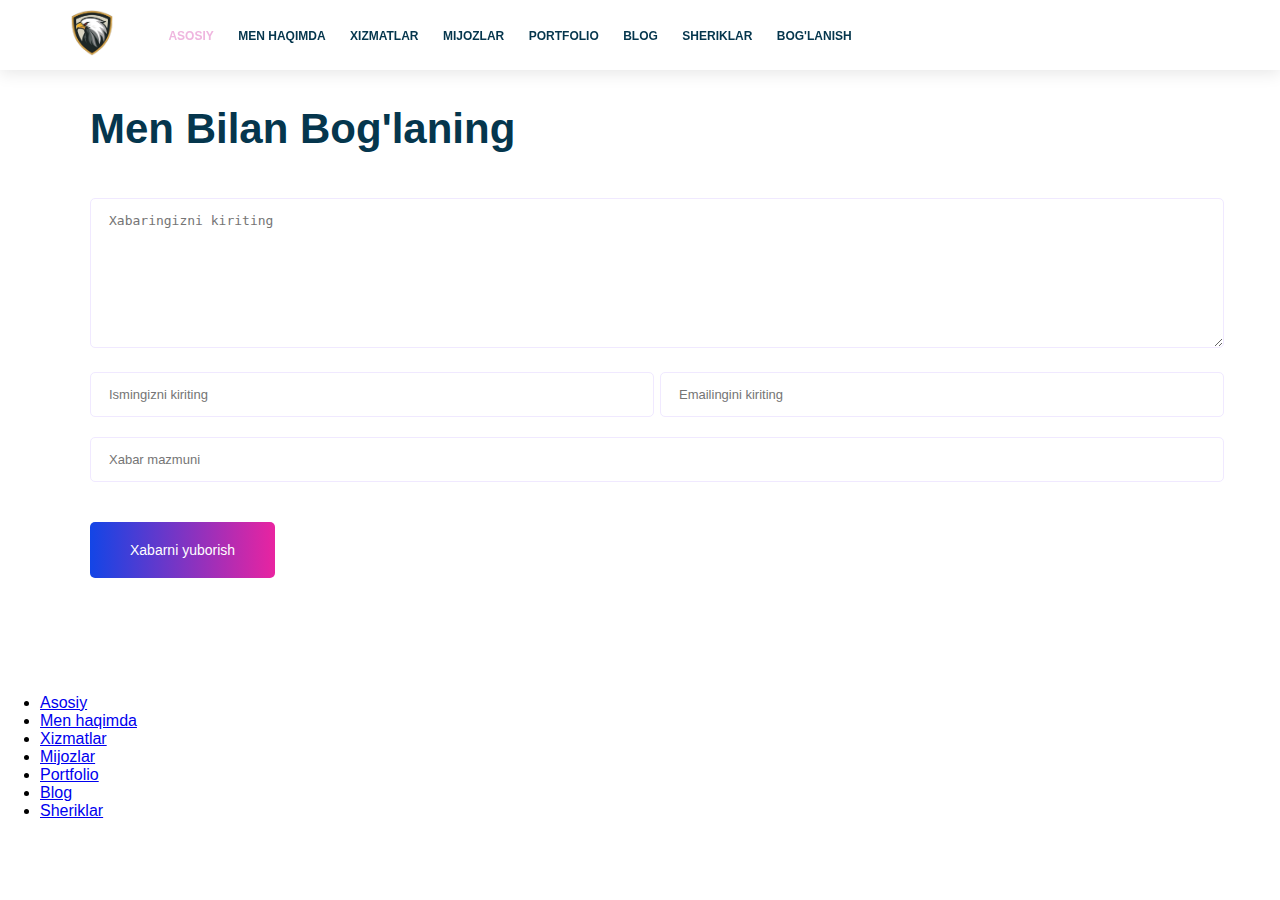
==== contact.html @ 0511e815 "add contact section ..." ====
<!DOCTYPE html>
<html lang="en">

<head>
  <title>Portfolio - Bog'lanish</title>
  <meta charset="UTF-8">
  <meta name="viewport" content="width=device-width, initial-scale=1.0">
  <!-- Font Awesome CDN Links -->
  <link rel="stylesheet" href="https://cdnjs.cloudflare.com/ajax/libs/font-awesome/6.7.2/css/all.min.css"
    integrity="sha512-Evv84Mr4kqVGRNSgIGL/F/aIDqQb7xQ2vcrdIwxfjThSH8CSR7PBEakCr51Ck+w+/U6swU2Im1vVX0SVk9ABhg=="
    crossorigin="anonymous" referrerpolicy="no-referrer" />
  <!-- Main CSS -->
  <link rel="stylesheet" href="./css/shared.css">
  <link rel="stylesheet" href="./css/contact.css">

</head>

<body>
  <!-- Header section -->
  <header class="main-header">
    <div class="container">
      <div class="main-header__brand">
        <a href="index.html">
          <img src="./images/logo.png" alt="Brand">
        </a>
      </div>
      <nav class="main-navigation">
        <ul class="main-navigation__items">
          <li class="main-navigation__item active"><a href="index.html">Asosiy</a></li>
          <li class="main-navigation__item"><a href="#">Men haqimda</a></li>
          <li class="main-navigation__item"><a href="#">Xizmatlar</a></li>
          <li class="main-navigation__item"><a href="#">Mijozlar</a></li>
          <li class="main-navigation__item"><a href="#">Portfolio</a></li>
          <li class="main-navigation__item"><a href="#">Blog</a></li>
          <li class="main-navigation__item"><a href="#">Sheriklar</a></li>
          <li class="main-navigation__item"><a href="contact.html">Bog'lanish</a></li>
        </ul>
      </nav>
    </div>
  </header>
  <!-- /Header section -->

  <!-- Contact section -->
   <div class="container">
    <section class="contact">
      <h2 class="section-title">Men bilan bog'laning</h2>
      <form action="">
        <textarea name="" id="" rows="8" placeholder="Xabaringizni kiriting"></textarea>
        <div class="half-row contact__firstname">

          <input type="text" placeholder="Ismingizni kiriting">
        </div>
        <div class="half-row contact__email">
          <input type="email" name="" id="" placeholder="Emailingini kiriting">
        </div>
        <input type="text" placeholder="Xabar mazmuni">
        <button class="button contact__send" type="submit">Xabarni yuborish</button>
      </form>
    </section>
   </div>

  <!-- Footer section -->
  <footer>
    <nav>
      <ul>
        <li><a href="#">Asosiy</a></li>
        <li><a href="#">Men haqimda</a></li>
        <li><a href="#">Xizmatlar</a></li>
        <li><a href="#">Mijozlar</a></li>
        <li><a href="#">Portfolio</a></li>
        <li><a href="#">Blog</a></li>
        <li><a href="#">Sheriklar</a></li>
      </ul>
    </nav>
  </footer>
  <!-- /Footer section -->
</body>

</html>
---- css/shared.css ----
/* Core styles start */
body {
  margin: 0;
  font-family: sans-serif;
}

.container {
  width: 1140px;
  margin: 0 auto;
}

.to-uppercase {
  text-transform: uppercase;
}

.clearfix {
  clear: both;
}

.section-subtitle {
  letter-spacing: 2px;
  font-weight: 500;
  margin-bottom: 10px;
  color: #797979;
  text-transform: uppercase;
}
.section-title {
  margin-top: 5px;
  font-size: 42px;
  font-weight: 700;
  text-transform: capitalize;
  color: #05364d;
}
.button {
  border: none;
  background: linear-gradient(to right, #1345e6 0%, #ed239f 51%, #1345e6 100%);
  background-size: 200% auto;
  color: white;
  font-weight: 500;
  font-size: 14px;
  padding: 20px 40px;
  cursor: pointer;
  border-radius: 5px;
}

.button:hover {
  background-position: right center;
}

.blur-line {
  display: inline-block;
  margin-left: 5px;
  width: 80px;
  height: 4px;
  background-color: #b11f9d;
  filter: blur(4px);
  position: relative;
  top: -3px;
}
/* Core styles end */

/* Main header styles start */
.main-header {
  position: fixed;
  top: 0;
  left: 0;
  width: 100%;
  background-color: white;
  box-shadow: 0px 3px 16px 0px rgb(0 0 0 / 10%);
  z-index: 10;
}
.main-header__brand {
  display: inline-block;
  vertical-align: middle;
}

.main-header__brand img {
  width: 44px;
}

.main-navigation {
  display: inline-block;
  vertical-align: middle;
}

.main-navigation__item {
  display: inline-block;
  vertical-align: middle;
  padding: 10px;
}

.main-navigation__item a {
  color: #05364d;
  text-decoration: none;
  text-transform: uppercase;
  font-size: 12px;
  font-weight: 600;
}
.main-navigation__item a:hover {
  color: #efb6df;
}
.main-navigation__item.active a {
  color: #efb6df;
}
/* Main header styles end */
---- css/contact.css ----
.contact{
  padding: 100px 20px;
}
textarea, input{
  width: 100%;
  padding: 14px;
  margin-top: 10px;
  margin-bottom: 10px;
  border: 1px solid #f0e9ff;
  border-radius: 5px;
  font-size: 13px;
  background: transparent;
  padding-left: 18px;
  color: #05364d;
}
textarea:focus, input:focus{
  outline: 0;
}

.half-row{
  width: 50%;
  float: left;
  box-sizing: border-box;
}
.contact__firstname{
  padding-right: 20px;
}
.contact__email{
  padding-left: 20px;
}
.contact__send{
  margin-top: 30px;
}
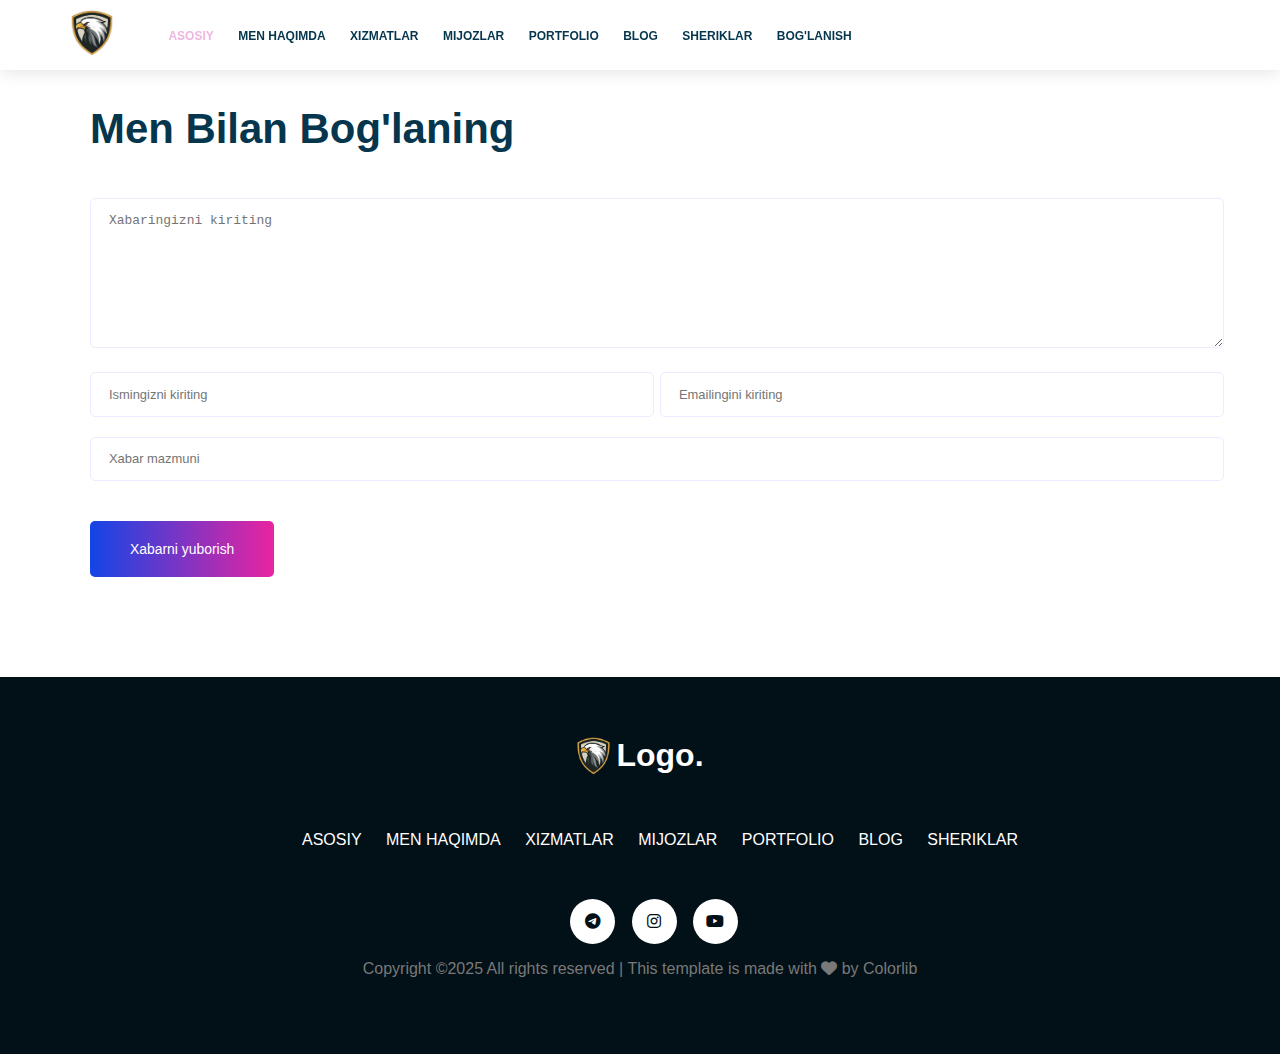
==== commit d84bd495: "Footer section done..." ====
--- a/contact.html
+++ b/contact.html
@@ -60,18 +60,42 @@
    </div>
 
   <!-- Footer section -->
-  <footer>
-    <nav>
-      <ul>
-        <li><a href="#">Asosiy</a></li>
-        <li><a href="#">Men haqimda</a></li>
-        <li><a href="#">Xizmatlar</a></li>
-        <li><a href="#">Mijozlar</a></li>
-        <li><a href="#">Portfolio</a></li>
-        <li><a href="#">Blog</a></li>
-        <li><a href="#">Sheriklar</a></li>
+  <footer class="footer">
+    <div class="container">
+      <div class="footer__brand">
+        <img src="./images/logo.png" alt="Logo">
+        <span>Logo.</span>
+      </div>
+      <nav class="footer__navigation">
+        <ul class="foother__navigation-items">
+          <li class="footer__navigation-item"><a href="#">Asosiy</a></li>
+          <li class="footer__navigation-item"><a href="#">Men haqimda</a></li>
+          <li class="footer__navigation-item"><a href="#">Xizmatlar</a></li>
+          <li class="footer__navigation-item"><a href="#">Mijozlar</a></li>
+          <li class="footer__navigation-item"><a href="#">Portfolio</a></li>
+          <li class="footer__navigation-item"><a href="#">Blog</a></li>
+          <li class="footer__navigation-item"><a href="#">Sheriklar</a></li>
+        </ul>
+      </nav>
+      <ul class="footer__socials">
+          <li class="footer__social">
+            <a href="#">
+              <i class="fab fa-telegram"></i>
+            </a>
+          </li>
+          <li class="footer__social">
+            <a href="#">
+              <i class="fab fa-instagram"></i>
+            </a>
+          </li>
+          <li class="footer__social">
+            <a href="#">
+              <i class="fab fa-youtube "></i>
+            </a>
+          </li>
       </ul>
-    </nav>
+      <p class="footer__text">Copyright ©2025 All rights reserved | This template is made with <i class="fa-solid fa-heart"></i> by Colorlib</p>
+    </div>
   </footer>
   <!-- /Footer section -->
 </body>
--- a/css/shared.css
+++ b/css/shared.css
@@ -20,13 +20,13 @@
 .section-subtitle {
   letter-spacing: 2px;
   font-weight: 500;
-  margin-bottom: 10px;
+  margin-bottom: .625rem;
   color: #797979;
   text-transform: uppercase;
 }
 .section-title {
-  margin-top: 5px;
-  font-size: 42px;
+  margin-top: .32rem;
+  font-size: 2.62rem;
   font-weight: 700;
   text-transform: capitalize;
   color: #05364d;
@@ -37,8 +37,8 @@
   background-size: 200% auto;
   color: white;
   font-weight: 500;
-  font-size: 14px;
-  padding: 20px 40px;
+  font-size: .87rem;
+  padding: 1.25rem 2.5rem;
   cursor: pointer;
   border-radius: 5px;
 }
@@ -49,7 +49,7 @@
 
 .blur-line {
   display: inline-block;
-  margin-left: 5px;
+  margin-left: .32rem;
   width: 80px;
   height: 4px;
   background-color: #b11f9d;
@@ -86,14 +86,14 @@
 .main-navigation__item {
   display: inline-block;
   vertical-align: middle;
-  padding: 10px;
+  padding: .625rem;
 }
 
 .main-navigation__item a {
   color: #05364d;
   text-decoration: none;
   text-transform: uppercase;
-  font-size: 12px;
+  font-size: .75rem;
   font-weight: 600;
 }
 .main-navigation__item a:hover {
@@ -102,4 +102,66 @@
 .main-navigation__item.active a {
   color: #efb6df;
 }
-/* Main header styles end */+/* Main header styles end */
+
+/* Footer section styles */
+.footer{
+  padding: 60px 0;
+  background-color: #021017;
+  text-align: center;
+}
+.footer__brand{
+  display: flex;
+  justify-content: center;
+  align-items: center;
+  gap: 5px;
+}
+.footer__brand img{
+  width: 35px;
+}
+.footer__brand span{
+  color: white;
+  font-size: 2rem;
+  font-weight: 700;
+}
+.footer__navigation{
+  padding-top: 40px;
+}
+.foother__navigation-items{
+  margin-bottom: 50px;
+}
+.footer__navigation-item{
+  display: inline-block;
+  padding: 0 10px;
+}
+.footer__navigation-item a{
+  color: white;
+  text-decoration: none;
+  text-transform: uppercase;
+  cursor: pointer;
+}
+.footer__social{
+  display: inline-block;
+  width: 45px;
+  height: 45px;
+  line-height: 45px;
+  text-align: center;
+  background: #ffffff;
+  border-radius: 36px;
+  color: #05364d;
+  font-size: 16px;
+  margin-right: 12px;
+}
+.footer__social:hover{
+  background: linear-gradient(90deg, #1345e6 0%, #ed239f 100%);
+}
+.footer__social:hover a{
+  color: white;
+}
+.footer__social a{
+  color: #021017;
+}
+.footer__text{
+  color: #797979;
+}
+/* /Footer section styles */--- a/css/contact.css
+++ b/css/contact.css
@@ -1,16 +1,16 @@
 .contact{
-  padding: 100px 20px;
+  padding: 6.25rem 1.25rem;
 }
 textarea, input{
   width: 100%;
-  padding: 14px;
-  margin-top: 10px;
-  margin-bottom: 10px;
+  padding: .87rem;
+  margin-top: .625rem;
+  margin-bottom: .625rem;
   border: 1px solid #f0e9ff;
   border-radius: 5px;
-  font-size: 13px;
+  font-size: .81rem;
   background: transparent;
-  padding-left: 18px;
+  padding-left: 1.12rem;
   color: #05364d;
 }
 textarea:focus, input:focus{
@@ -23,11 +23,11 @@
   box-sizing: border-box;
 }
 .contact__firstname{
-  padding-right: 20px;
+  padding-right: 1.25rem;
 }
 .contact__email{
-  padding-left: 20px;
+  padding-left: 1.25rem;
 }
 .contact__send{
-  margin-top: 30px;
+  margin-top: 1.87rem;
 }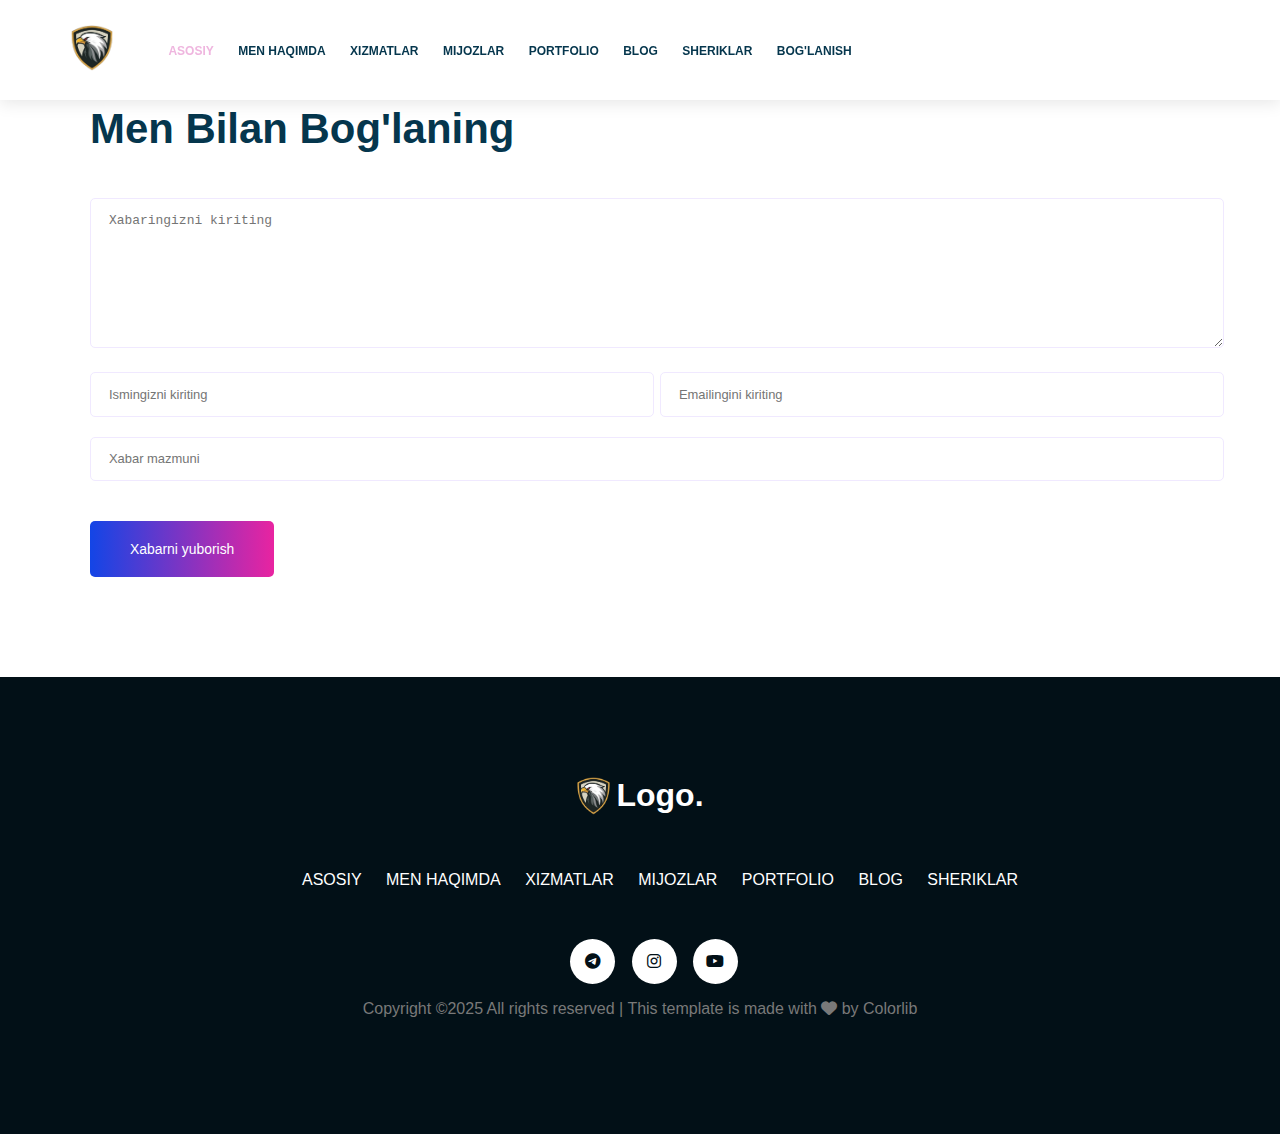
==== commit 4ed202ab: "add responsive section" ====
--- a/contact.html
+++ b/contact.html
@@ -41,7 +41,7 @@
   <!-- /Header section -->
 
   <!-- Contact section -->
-   <div class="container">
+  <div class="container">
     <section class="contact">
       <h2 class="section-title">Men bilan bog'laning</h2>
       <form action="">
@@ -57,7 +57,7 @@
         <button class="button contact__send" type="submit">Xabarni yuborish</button>
       </form>
     </section>
-   </div>
+  </div>
 
   <!-- Footer section -->
   <footer class="footer">
@@ -78,23 +78,24 @@
         </ul>
       </nav>
       <ul class="footer__socials">
-          <li class="footer__social">
-            <a href="#">
-              <i class="fab fa-telegram"></i>
-            </a>
-          </li>
-          <li class="footer__social">
-            <a href="#">
-              <i class="fab fa-instagram"></i>
-            </a>
-          </li>
-          <li class="footer__social">
-            <a href="#">
-              <i class="fab fa-youtube "></i>
-            </a>
-          </li>
+        <li class="footer__social">
+          <a href="#">
+            <i class="fab fa-telegram"></i>
+          </a>
+        </li>
+        <li class="footer__social">
+          <a href="#">
+            <i class="fab fa-instagram"></i>
+          </a>
+        </li>
+        <li class="footer__social">
+          <a href="#">
+            <i class="fab fa-youtube "></i>
+          </a>
+        </li>
       </ul>
-      <p class="footer__text">Copyright ©2025 All rights reserved | This template is made with <i class="fa-solid fa-heart"></i> by Colorlib</p>
+      <p class="footer__text">Copyright ©2025 All rights reserved | This template is made with <i
+          class="fa-solid fa-heart"></i> by Colorlib</p>
     </div>
   </footer>
   <!-- /Footer section -->
--- a/css/shared.css
+++ b/css/shared.css
@@ -20,12 +20,12 @@
 .section-subtitle {
   letter-spacing: 2px;
   font-weight: 500;
-  margin-bottom: .625rem;
+  margin-bottom: 0.625rem;
   color: #797979;
   text-transform: uppercase;
 }
 .section-title {
-  margin-top: .32rem;
+  margin-top: 0.32rem;
   font-size: 2.62rem;
   font-weight: 700;
   text-transform: capitalize;
@@ -37,7 +37,7 @@
   background-size: 200% auto;
   color: white;
   font-weight: 500;
-  font-size: .87rem;
+  font-size: 0.87rem;
   padding: 1.25rem 2.5rem;
   cursor: pointer;
   border-radius: 5px;
@@ -49,7 +49,7 @@
 
 .blur-line {
   display: inline-block;
-  margin-left: .32rem;
+  margin-left: 0.32rem;
   width: 80px;
   height: 4px;
   background-color: #b11f9d;
@@ -67,6 +67,7 @@
   width: 100%;
   background-color: white;
   box-shadow: 0px 3px 16px 0px rgb(0 0 0 / 10%);
+  padding: 15px 0;
   z-index: 10;
 }
 .main-header__brand {
@@ -86,14 +87,14 @@
 .main-navigation__item {
   display: inline-block;
   vertical-align: middle;
-  padding: .625rem;
+  padding: 0.625rem;
 }
 
 .main-navigation__item a {
   color: #05364d;
   text-decoration: none;
   text-transform: uppercase;
-  font-size: .75rem;
+  font-size: 0.75rem;
   font-weight: 600;
 }
 .main-navigation__item a:hover {
@@ -105,42 +106,42 @@
 /* Main header styles end */
 
 /* Footer section styles */
-.footer{
-  padding: 60px 0;
+.footer {
+  padding: 100px 0;
   background-color: #021017;
   text-align: center;
 }
-.footer__brand{
+.footer__brand {
   display: flex;
   justify-content: center;
   align-items: center;
   gap: 5px;
 }
-.footer__brand img{
+.footer__brand img {
   width: 35px;
 }
-.footer__brand span{
+.footer__brand span {
   color: white;
   font-size: 2rem;
   font-weight: 700;
 }
-.footer__navigation{
+.footer__navigation {
   padding-top: 40px;
 }
-.foother__navigation-items{
+.foother__navigation-items {
   margin-bottom: 50px;
 }
-.footer__navigation-item{
+.footer__navigation-item {
   display: inline-block;
   padding: 0 10px;
 }
-.footer__navigation-item a{
+.footer__navigation-item a {
   color: white;
   text-decoration: none;
   text-transform: uppercase;
   cursor: pointer;
 }
-.footer__social{
+.footer__social {
   display: inline-block;
   width: 45px;
   height: 45px;
@@ -152,16 +153,31 @@
   font-size: 16px;
   margin-right: 12px;
 }
-.footer__social:hover{
+.footer__social:hover {
   background: linear-gradient(90deg, #1345e6 0%, #ed239f 100%);
 }
-.footer__social:hover a{
+.footer__social:hover a {
   color: white;
 }
-.footer__social a{
+.footer__social a {
   color: #021017;
 }
-.footer__text{
+.footer__text {
   color: #797979;
 }
-/* /Footer section styles */+/* /Footer section styles */
+
+@media only screen and (max-width: 767px) {
+  .container {
+    width: 96%;
+  }
+  .main-navigation {
+    display: none;
+  }
+
+  /* footer navigation */
+  .footer__navigation {
+    display: none;
+  }
+  /* /footer navigation */
+}
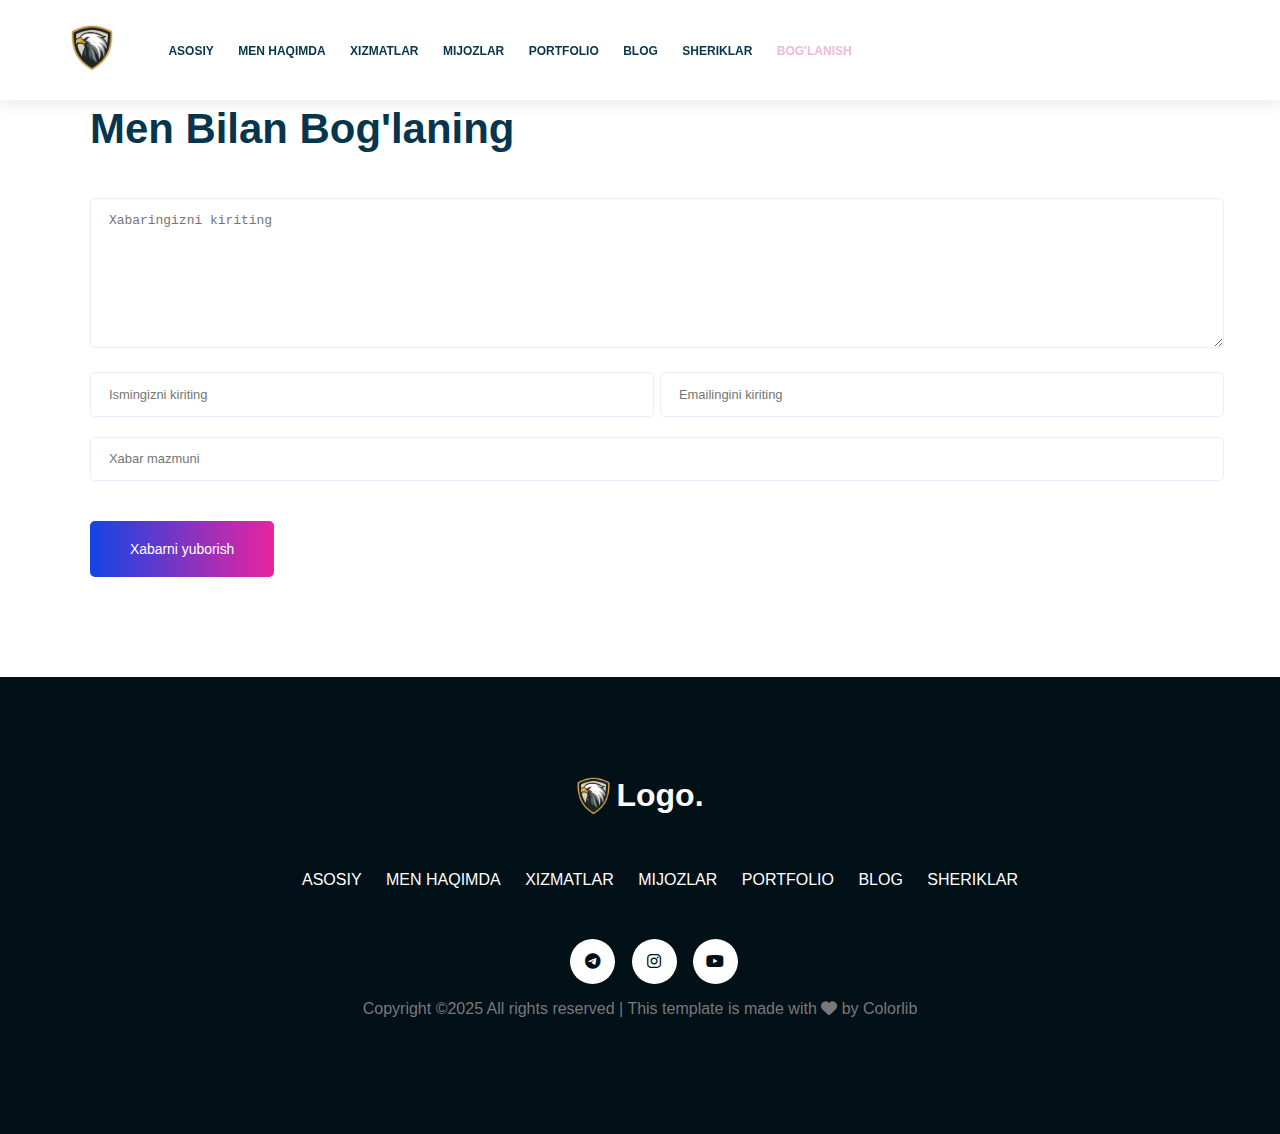
==== commit c5d378e9: "contact section add responsive add" ====
--- a/contact.html
+++ b/contact.html
@@ -26,14 +26,14 @@
       </div>
       <nav class="main-navigation">
         <ul class="main-navigation__items">
-          <li class="main-navigation__item active"><a href="index.html">Asosiy</a></li>
+          <li class="main-navigation__item"><a href="index.html">Asosiy</a></li>
           <li class="main-navigation__item"><a href="#">Men haqimda</a></li>
           <li class="main-navigation__item"><a href="#">Xizmatlar</a></li>
           <li class="main-navigation__item"><a href="#">Mijozlar</a></li>
           <li class="main-navigation__item"><a href="#">Portfolio</a></li>
           <li class="main-navigation__item"><a href="#">Blog</a></li>
           <li class="main-navigation__item"><a href="#">Sheriklar</a></li>
-          <li class="main-navigation__item"><a href="contact.html">Bog'lanish</a></li>
+          <li class="main-navigation__item active"><a href="contact.html">Bog'lanish</a></li>
         </ul>
       </nav>
     </div>
--- a/css/shared.css
+++ b/css/shared.css
@@ -166,18 +166,21 @@
   color: #797979;
 }
 /* /Footer section styles */
+/* responsive styles */
+@media only screen and (max-width: 991px){
+  .container {
+    width: 92%;
+  }
+  .main-navigation {
+    display: none;
+  }
+  .footer__navigation {
+    display: none;
+  }
+}
 
 @media only screen and (max-width: 767px) {
   .container {
     width: 96%;
   }
-  .main-navigation {
-    display: none;
-  }
-
-  /* footer navigation */
-  .footer__navigation {
-    display: none;
-  }
-  /* /footer navigation */
 }
--- a/css/contact.css
+++ b/css/contact.css
@@ -1,5 +1,6 @@
 .contact{
   padding: 6.25rem 1.25rem;
+  box-sizing: border-box;
 }
 textarea, input{
   width: 100%;
@@ -30,4 +31,14 @@
 }
 .contact__send{
   margin-top: 1.87rem;
+}
+
+@media only screen and (max-width: 991px) {
+  .half-row{
+    width: 100%;
+  }
+
+.contact__firstname, .contact__email{
+  padding: 0;
+}
 }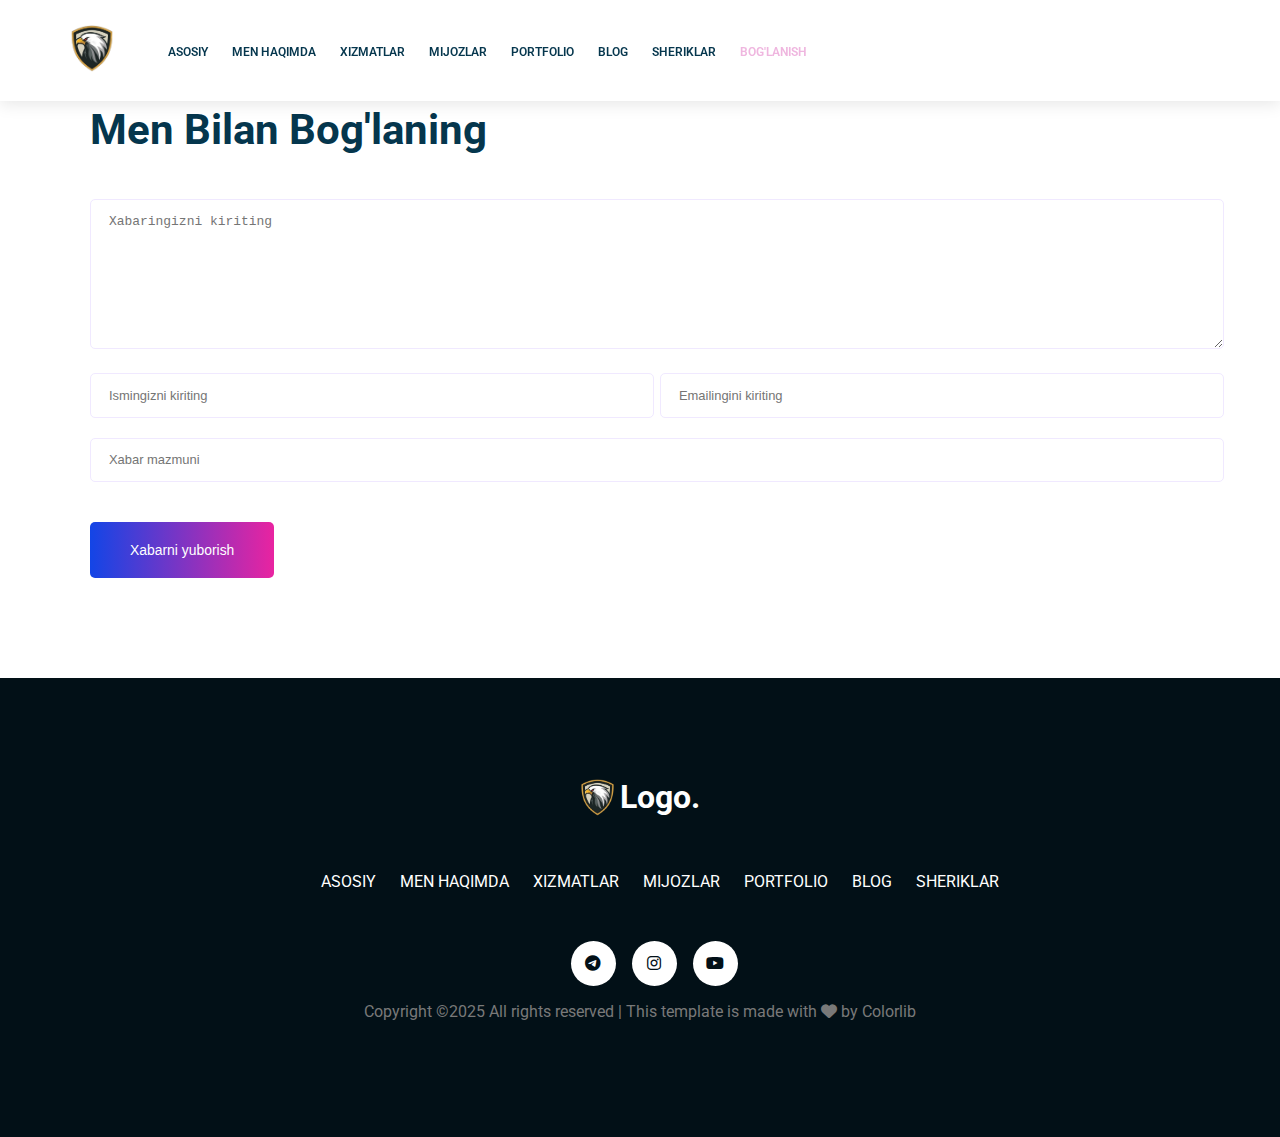
==== commit 1eb4639a: "Add Local fonts" ====
--- a/contact.html
+++ b/contact.html
@@ -5,6 +5,10 @@
   <title>Portfolio - Bog'lanish</title>
   <meta charset="UTF-8">
   <meta name="viewport" content="width=device-width, initial-scale=1.0">
+  <!-- Google Font -->
+  <!-- <link rel="preconnect" href="https://fonts.googleapis.com">
+  <link rel="preconnect" href="https://fonts.gstatic.com" crossorigin>
+  <link href="https://fonts.googleapis.com/css2?family=Roboto:ital,wght@0,100..900;1,100..900&display=swap" rel="stylesheet"> -->
   <!-- Font Awesome CDN Links -->
   <link rel="stylesheet" href="https://cdnjs.cloudflare.com/ajax/libs/font-awesome/6.7.2/css/all.min.css"
     integrity="sha512-Evv84Mr4kqVGRNSgIGL/F/aIDqQb7xQ2vcrdIwxfjThSH8CSR7PBEakCr51Ck+w+/U6swU2Im1vVX0SVk9ABhg=="
--- a/css/shared.css
+++ b/css/shared.css
@@ -1,8 +1,226 @@
 /* Core styles start */
+@font-face {
+  font-family: 'Roboto';
+  src: url('../fonts/Roboto/static/Roboto-ExtraBold.eot');
+  src: url('../fonts/Roboto/static/Roboto-ExtraBold.eot?#iefix') format('embedded-opentype'),
+      url('../fonts/Roboto/static/Roboto-ExtraBold.woff2') format('woff2'),
+      url('../fonts/Roboto/static/Roboto-ExtraBold.woff') format('woff'),
+      url('../fonts/Roboto/static/Roboto-ExtraBold.ttf') format('truetype');
+  font-weight: bold;
+  font-style: normal;
+  font-display: swap;
+}
+
+@font-face {
+  font-family: 'Roboto';
+  src: url('../fonts/Roboto/static/Roboto-ExtraLight.eot');
+  src: url('../fonts/Roboto/static/Roboto-ExtraLight.eot?#iefix') format('embedded-opentype'),
+      url('../fonts/Roboto/static/Roboto-ExtraLight.woff2') format('woff2'),
+      url('../fonts/Roboto/static/Roboto-ExtraLight.woff') format('woff'),
+      url('../fonts/Roboto/static/Roboto-ExtraLight.ttf') format('truetype');
+  font-weight: 200;
+  font-style: normal;
+  font-display: swap;
+}
+
+@font-face {
+  font-family: 'Roboto';
+  src: url('../fonts/Roboto/static/Roboto-Black.eot');
+  src: url('../fonts/Roboto/static/Roboto-Black.eot?#iefix') format('embedded-opentype'),
+      url('../fonts/Roboto/static/Roboto-Black.woff2') format('woff2'),
+      url('../fonts/Roboto/static/Roboto-Black.woff') format('woff'),
+      url('../fonts/Roboto/static/Roboto-Black.ttf') format('truetype');
+  font-weight: 900;
+  font-style: normal;
+  font-display: swap;
+}
+
+@font-face {
+  font-family: 'Roboto';
+  src: url('../fonts/Roboto/static/Roboto-BlackItalic.eot');
+  src: url('../fonts/Roboto/static/Roboto-BlackItalic.eot?#iefix') format('embedded-opentype'),
+      url('../fonts/Roboto/static/Roboto-BlackItalic.woff2') format('woff2'),
+      url('../fonts/Roboto/static/Roboto-BlackItalic.woff') format('woff'),
+      url('../fonts/Roboto/static/Roboto-BlackItalic.ttf') format('truetype');
+  font-weight: 900;
+  font-style: italic;
+  font-display: swap;
+}
+
+@font-face {
+  font-family: 'Roboto';
+  src: url('../fonts/Roboto/static/Roboto-BoldItalic.eot');
+  src: url('../fonts/Roboto/static/Roboto-BoldItalic.eot?#iefix') format('embedded-opentype'),
+      url('../fonts/Roboto/static/Roboto-BoldItalic.woff2') format('woff2'),
+      url('../fonts/Roboto/static/Roboto-BoldItalic.woff') format('woff'),
+      url('../fonts/Roboto/static/Roboto-BoldItalic.ttf') format('truetype');
+  font-weight: bold;
+  font-style: italic;
+  font-display: swap;
+}
+
+@font-face {
+  font-family: 'Roboto';
+  src: url('../fonts/Roboto/static/Roboto-Bold.eot');
+  src: url('../fonts/Roboto/static/Roboto-Bold.eot?#iefix') format('embedded-opentype'),
+      url('../fonts/Roboto/static/Roboto-Bold.woff2') format('woff2'),
+      url('../fonts/Roboto/static/Roboto-Bold.woff') format('woff'),
+      url('../fonts/Roboto/static/Roboto-Bold.ttf') format('truetype');
+  font-weight: bold;
+  font-style: normal;
+  font-display: swap;
+}
+
+@font-face {
+  font-family: 'Roboto';
+  src: url('../fonts/Roboto/static/Roboto-ExtraLightItalic.eot');
+  src: url('../fonts/Roboto/static/Roboto-ExtraLightItalic.eot?#iefix') format('embedded-opentype'),
+      url('../fonts/Roboto/static/Roboto-ExtraLightItalic.woff2') format('woff2'),
+      url('../fonts/Roboto/static/Roboto-ExtraLightItalic.woff') format('woff'),
+      url('../fonts/Roboto/static/Roboto-ExtraLightItalic.ttf') format('truetype');
+  font-weight: 200;
+  font-style: italic;
+  font-display: swap;
+}
+
+@font-face {
+  font-family: 'Roboto';
+  src: url('../fonts/Roboto/static/Roboto-ExtraBoldItalic.eot');
+  src: url('../fonts/Roboto/static/Roboto-ExtraBoldItalic.eot?#iefix') format('embedded-opentype'),
+      url('../fonts/Roboto/static/Roboto-ExtraBoldItalic.woff2') format('woff2'),
+      url('../fonts/Roboto/static/Roboto-ExtraBoldItalic.woff') format('woff'),
+      url('../fonts/Roboto/static/Roboto-ExtraBoldItalic.ttf') format('truetype');
+  font-weight: bold;
+  font-style: italic;
+  font-display: swap;
+}
+
+@font-face {
+  font-family: 'Roboto';
+  src: url('../fonts/Roboto/static/Roboto-SemiBoldItalic.eot');
+  src: url('../fonts/Roboto/static/Roboto-SemiBoldItalic.eot?#iefix') format('embedded-opentype'),
+      url('../fonts/Roboto/static/Roboto-SemiBoldItalic.woff2') format('woff2'),
+      url('../fonts/Roboto/static/Roboto-SemiBoldItalic.woff') format('woff'),
+      url('../fonts/Roboto/static/Roboto-SemiBoldItalic.ttf') format('truetype');
+  font-weight: 600;
+  font-style: italic;
+  font-display: swap;
+}
+
+@font-face {
+  font-family: 'Roboto';
+  src: url('../fonts/Roboto/static/Roboto-Regular.eot');
+  src: url('../fonts/Roboto/static/Roboto-Regular.eot?#iefix') format('embedded-opentype'),
+      url('../fonts/Roboto/static/Roboto-Regular.woff2') format('woff2'),
+      url('../fonts/Roboto/static/Roboto-Regular.woff') format('woff'),
+      url('../fonts/Roboto/static/Roboto-Regular.ttf') format('truetype');
+  font-weight: normal;
+  font-style: normal;
+  font-display: swap;
+}
+
+@font-face {
+  font-family: 'Roboto';
+  src: url('../fonts/Roboto/static/Roboto-MediumItalic.eot');
+  src: url('../fonts/Roboto/static/Roboto-MediumItalic.eot?#iefix') format('embedded-opentype'),
+      url('../fonts/Roboto/static/Roboto-MediumItalic.woff2') format('woff2'),
+      url('../fonts/Roboto/static/Roboto-MediumItalic.woff') format('woff'),
+      url('../fonts/Roboto/static/Roboto-MediumItalic.ttf') format('truetype');
+  font-weight: 500;
+  font-style: italic;
+  font-display: swap;
+}
+
+@font-face {
+  font-family: 'Roboto';
+  src: url('../fonts/Roboto/static/Roboto-Light.eot');
+  src: url('../fonts/Roboto/static/Roboto-Light.eot?#iefix') format('embedded-opentype'),
+      url('../fonts/Roboto/static/Roboto-Light.woff2') format('woff2'),
+      url('../fonts/Roboto/static/Roboto-Light.woff') format('woff'),
+      url('../fonts/Roboto/static/Roboto-Light.ttf') format('truetype');
+  font-weight: 300;
+  font-style: normal;
+  font-display: swap;
+}
+
+@font-face {
+  font-family: 'Roboto';
+  src: url('../fonts/Roboto/static/Roboto-Italic.eot');
+  src: url('../fonts/Roboto/static/Roboto-Italic.eot?#iefix') format('embedded-opentype'),
+      url('../fonts/Roboto/static/Roboto-Italic.woff2') format('woff2'),
+      url('../fonts/Roboto/static/Roboto-Italic.woff') format('woff'),
+      url('../fonts/Roboto/static/Roboto-Italic.ttf') format('truetype');
+  font-weight: normal;
+  font-style: italic;
+  font-display: swap;
+}
+
+@font-face {
+  font-family: 'Roboto';
+  src: url('../fonts/Roboto/static/Roboto-ThinItalic.eot');
+  src: url('../fonts/Roboto/static/Roboto-ThinItalic.eot?#iefix') format('embedded-opentype'),
+      url('../fonts/Roboto/static/Roboto-ThinItalic.woff2') format('woff2'),
+      url('../fonts/Roboto/static/Roboto-ThinItalic.woff') format('woff'),
+      url('../fonts/Roboto/static/Roboto-ThinItalic.ttf') format('truetype');
+  font-weight: 100;
+  font-style: italic;
+  font-display: swap;
+}
+
+@font-face {
+  font-family: 'Roboto';
+  src: url('../fonts/Roboto/static/Roboto-Thin.eot');
+  src: url('../fonts/Roboto/static/Roboto-Thin.eot?#iefix') format('embedded-opentype'),
+      url('../fonts/Roboto/static/Roboto-Thin.woff2') format('woff2'),
+      url('../fonts/Roboto/static/Roboto-Thin.woff') format('woff'),
+      url('../fonts/Roboto/static/Roboto-Thin.ttf') format('truetype');
+  font-weight: 100;
+  font-style: normal;
+  font-display: swap;
+}
+
+@font-face {
+  font-family: 'Roboto';
+  src: url('../fonts/Roboto/static/Roboto-SemiBold.eot');
+  src: url('../fonts/Roboto/static/Roboto-SemiBold.eot?#iefix') format('embedded-opentype'),
+      url('../fonts/Roboto/static/Roboto-SemiBold.woff2') format('woff2'),
+      url('../fonts/Roboto/static/Roboto-SemiBold.woff') format('woff'),
+      url('../fonts/Roboto/static/Roboto-SemiBold.ttf') format('truetype');
+  font-weight: 600;
+  font-style: normal;
+  font-display: swap;
+}
+
+@font-face {
+  font-family: 'Roboto';
+  src: url('../fonts/Roboto/static/Roboto-LightItalic.eot');
+  src: url('../fonts/Roboto/static/Roboto-LightItalic.eot?#iefix') format('embedded-opentype'),
+      url('../fonts/Roboto/static/Roboto-LightItalic.woff2') format('woff2'),
+      url('../fonts/Roboto/static/Roboto-LightItalic.woff') format('woff'),
+      url('../fonts/Roboto/static/Roboto-LightItalic.ttf') format('truetype');
+  font-weight: 300;
+  font-style: italic;
+  font-display: swap;
+}
+
+@font-face {
+  font-family: 'Roboto';
+  src: url('../fonts/Roboto/static/Roboto-Medium.eot');
+  src: url('../fonts/Roboto/static/Roboto-Medium.eot?#iefix') format('embedded-opentype'),
+      url('../fonts/Roboto/static/Roboto-Medium.woff2') format('woff2'),
+      url('../fonts/Roboto/static/Roboto-Medium.woff') format('woff'),
+      url('../fonts/Roboto/static/Roboto-Medium.ttf') format('truetype');
+  font-weight: 500;
+  font-style: normal;
+  font-display: swap;
+}
+
 body {
   margin: 0;
-  font-family: sans-serif;
-}
+  font-family: "Roboto", serif;
+}
+
+
 
 .container {
   width: 1140px;
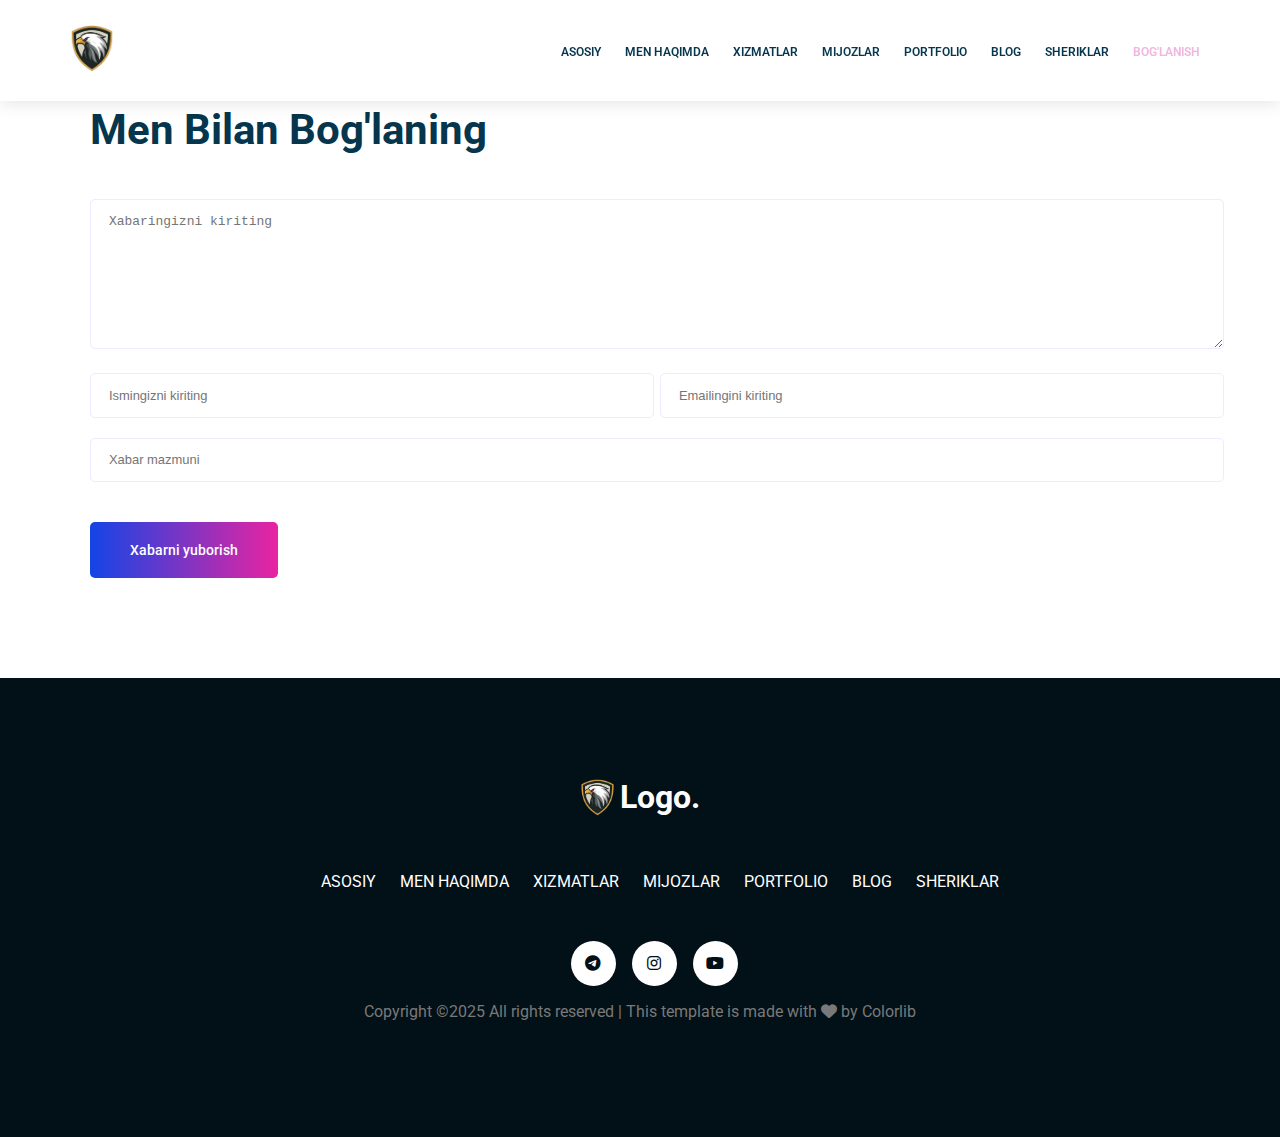
==== commit ea5a05d9: "use flexbox" ====
--- a/contact.html
+++ b/contact.html
@@ -1,108 +1,128 @@
 <!DOCTYPE html>
 <html lang="en">
-
-<head>
-  <title>Portfolio - Bog'lanish</title>
-  <meta charset="UTF-8">
-  <meta name="viewport" content="width=device-width, initial-scale=1.0">
-  <!-- Google Font -->
-  <!-- <link rel="preconnect" href="https://fonts.googleapis.com">
+  <head>
+    <title>Portfolio - Bog'lanish</title>
+    <meta charset="UTF-8" />
+    <meta name="viewport" content="width=device-width, initial-scale=1.0" />
+    <!-- Google Font -->
+    <!-- <link rel="preconnect" href="https://fonts.googleapis.com">
   <link rel="preconnect" href="https://fonts.gstatic.com" crossorigin>
   <link href="https://fonts.googleapis.com/css2?family=Roboto:ital,wght@0,100..900;1,100..900&display=swap" rel="stylesheet"> -->
-  <!-- Font Awesome CDN Links -->
-  <link rel="stylesheet" href="https://cdnjs.cloudflare.com/ajax/libs/font-awesome/6.7.2/css/all.min.css"
-    integrity="sha512-Evv84Mr4kqVGRNSgIGL/F/aIDqQb7xQ2vcrdIwxfjThSH8CSR7PBEakCr51Ck+w+/U6swU2Im1vVX0SVk9ABhg=="
-    crossorigin="anonymous" referrerpolicy="no-referrer" />
-  <!-- Main CSS -->
-  <link rel="stylesheet" href="./css/shared.css">
-  <link rel="stylesheet" href="./css/contact.css">
+    <!-- Font Awesome CDN Links -->
+    <link
+      rel="stylesheet"
+      href="https://cdnjs.cloudflare.com/ajax/libs/font-awesome/6.7.2/css/all.min.css"
+      integrity="sha512-Evv84Mr4kqVGRNSgIGL/F/aIDqQb7xQ2vcrdIwxfjThSH8CSR7PBEakCr51Ck+w+/U6swU2Im1vVX0SVk9ABhg=="
+      crossorigin="anonymous"
+      referrerpolicy="no-referrer"
+    />
+    <!-- Main CSS -->
+    <link rel="stylesheet" href="./css/shared.css" />
+    <link rel="stylesheet" href="./css/contact.css" />
+  </head>
 
-</head>
+  <body>
+    <!-- Header section -->
+    <header class="main-header">
+      <div class="container">
+        <div class="main-header__brand">
+          <a href="index.html">
+            <img src="./images/logo.png" alt="Brand" />
+          </a>
+        </div>
+        <nav class="main-navigation">
+          <ul class="main-navigation__items">
+            <li class="main-navigation__item">
+              <a href="index.html">Asosiy</a>
+            </li>
+            <li class="main-navigation__item"><a href="#">Men haqimda</a></li>
+            <li class="main-navigation__item"><a href="#">Xizmatlar</a></li>
+            <li class="main-navigation__item"><a href="#">Mijozlar</a></li>
+            <li class="main-navigation__item"><a href="#">Portfolio</a></li>
+            <li class="main-navigation__item"><a href="#">Blog</a></li>
+            <li class="main-navigation__item"><a href="#">Sheriklar</a></li>
+            <li class="main-navigation__item active">
+              <a href="contact.html">Bog'lanish</a>
+            </li>
+          </ul>
+        </nav>
+      </div>
+    </header>
+    <!-- /Header section -->
 
-<body>
-  <!-- Header section -->
-  <header class="main-header">
+    <!-- Contact section -->
     <div class="container">
-      <div class="main-header__brand">
-        <a href="index.html">
-          <img src="./images/logo.png" alt="Brand">
-        </a>
+      <section class="contact">
+        <h2 class="section-title">Men bilan bog'laning</h2>
+        <form action="">
+          <textarea
+            name=""
+            id=""
+            rows="8"
+            placeholder="Xabaringizni kiriting"
+          ></textarea>
+          <div class="half-flex">
+            <div class="contact__firstname">
+              <input type="text" placeholder="Ismingizni kiriting" />
+            </div>
+            <div class="contact__email">
+              <input
+                type="email"
+                name=""
+                id=""
+                placeholder="Emailingini kiriting"
+              />
+            </div>
+          </div>
+          <input type="text" placeholder="Xabar mazmuni" />
+          <button class="button contact__send" type="submit">
+            Xabarni yuborish
+          </button>
+        </form>
+      </section>
+    </div>
+
+    <!-- Footer section -->
+    <footer class="footer">
+      <div class="container">
+        <div class="footer__brand">
+          <img src="./images/logo.png" alt="Logo" />
+          <span>Logo.</span>
+        </div>
+        <nav class="footer__navigation">
+          <ul class="foother__navigation-items">
+            <li class="footer__navigation-item"><a href="#">Asosiy</a></li>
+            <li class="footer__navigation-item"><a href="#">Men haqimda</a></li>
+            <li class="footer__navigation-item"><a href="#">Xizmatlar</a></li>
+            <li class="footer__navigation-item"><a href="#">Mijozlar</a></li>
+            <li class="footer__navigation-item"><a href="#">Portfolio</a></li>
+            <li class="footer__navigation-item"><a href="#">Blog</a></li>
+            <li class="footer__navigation-item"><a href="#">Sheriklar</a></li>
+          </ul>
+        </nav>
+        <ul class="footer__socials">
+          <li class="footer__social">
+            <a href="#">
+              <i class="fab fa-telegram"></i>
+            </a>
+          </li>
+          <li class="footer__social">
+            <a href="#">
+              <i class="fab fa-instagram"></i>
+            </a>
+          </li>
+          <li class="footer__social">
+            <a href="#">
+              <i class="fab fa-youtube"></i>
+            </a>
+          </li>
+        </ul>
+        <p class="footer__text">
+          Copyright ©2025 All rights reserved | This template is made with
+          <i class="fa-solid fa-heart"></i> by Colorlib
+        </p>
       </div>
-      <nav class="main-navigation">
-        <ul class="main-navigation__items">
-          <li class="main-navigation__item"><a href="index.html">Asosiy</a></li>
-          <li class="main-navigation__item"><a href="#">Men haqimda</a></li>
-          <li class="main-navigation__item"><a href="#">Xizmatlar</a></li>
-          <li class="main-navigation__item"><a href="#">Mijozlar</a></li>
-          <li class="main-navigation__item"><a href="#">Portfolio</a></li>
-          <li class="main-navigation__item"><a href="#">Blog</a></li>
-          <li class="main-navigation__item"><a href="#">Sheriklar</a></li>
-          <li class="main-navigation__item active"><a href="contact.html">Bog'lanish</a></li>
-        </ul>
-      </nav>
-    </div>
-  </header>
-  <!-- /Header section -->
-
-  <!-- Contact section -->
-  <div class="container">
-    <section class="contact">
-      <h2 class="section-title">Men bilan bog'laning</h2>
-      <form action="">
-        <textarea name="" id="" rows="8" placeholder="Xabaringizni kiriting"></textarea>
-        <div class="half-row contact__firstname">
-
-          <input type="text" placeholder="Ismingizni kiriting">
-        </div>
-        <div class="half-row contact__email">
-          <input type="email" name="" id="" placeholder="Emailingini kiriting">
-        </div>
-        <input type="text" placeholder="Xabar mazmuni">
-        <button class="button contact__send" type="submit">Xabarni yuborish</button>
-      </form>
-    </section>
-  </div>
-
-  <!-- Footer section -->
-  <footer class="footer">
-    <div class="container">
-      <div class="footer__brand">
-        <img src="./images/logo.png" alt="Logo">
-        <span>Logo.</span>
-      </div>
-      <nav class="footer__navigation">
-        <ul class="foother__navigation-items">
-          <li class="footer__navigation-item"><a href="#">Asosiy</a></li>
-          <li class="footer__navigation-item"><a href="#">Men haqimda</a></li>
-          <li class="footer__navigation-item"><a href="#">Xizmatlar</a></li>
-          <li class="footer__navigation-item"><a href="#">Mijozlar</a></li>
-          <li class="footer__navigation-item"><a href="#">Portfolio</a></li>
-          <li class="footer__navigation-item"><a href="#">Blog</a></li>
-          <li class="footer__navigation-item"><a href="#">Sheriklar</a></li>
-        </ul>
-      </nav>
-      <ul class="footer__socials">
-        <li class="footer__social">
-          <a href="#">
-            <i class="fab fa-telegram"></i>
-          </a>
-        </li>
-        <li class="footer__social">
-          <a href="#">
-            <i class="fab fa-instagram"></i>
-          </a>
-        </li>
-        <li class="footer__social">
-          <a href="#">
-            <i class="fab fa-youtube "></i>
-          </a>
-        </li>
-      </ul>
-      <p class="footer__text">Copyright ©2025 All rights reserved | This template is made with <i
-          class="fa-solid fa-heart"></i> by Colorlib</p>
-    </div>
-  </footer>
-  <!-- /Footer section -->
-</body>
-
-</html>+    </footer>
+    <!-- /Footer section -->
+  </body>
+</html>
--- a/css/shared.css
+++ b/css/shared.css
@@ -1,215 +1,233 @@
 /* Core styles start */
 @font-face {
-  font-family: 'Roboto';
-  src: url('../fonts/Roboto/static/Roboto-ExtraBold.eot');
-  src: url('../fonts/Roboto/static/Roboto-ExtraBold.eot?#iefix') format('embedded-opentype'),
-      url('../fonts/Roboto/static/Roboto-ExtraBold.woff2') format('woff2'),
-      url('../fonts/Roboto/static/Roboto-ExtraBold.woff') format('woff'),
-      url('../fonts/Roboto/static/Roboto-ExtraBold.ttf') format('truetype');
+  font-family: "Roboto";
+  src: url("../fonts/Roboto/static/Roboto-ExtraBold.eot");
+  src: url("../fonts/Roboto/static/Roboto-ExtraBold.eot?#iefix")
+      format("embedded-opentype"),
+    url("../fonts/Roboto/static/Roboto-ExtraBold.woff2") format("woff2"),
+    url("../fonts/Roboto/static/Roboto-ExtraBold.woff") format("woff"),
+    url("../fonts/Roboto/static/Roboto-ExtraBold.ttf") format("truetype");
   font-weight: bold;
   font-style: normal;
   font-display: swap;
 }
 
 @font-face {
-  font-family: 'Roboto';
-  src: url('../fonts/Roboto/static/Roboto-ExtraLight.eot');
-  src: url('../fonts/Roboto/static/Roboto-ExtraLight.eot?#iefix') format('embedded-opentype'),
-      url('../fonts/Roboto/static/Roboto-ExtraLight.woff2') format('woff2'),
-      url('../fonts/Roboto/static/Roboto-ExtraLight.woff') format('woff'),
-      url('../fonts/Roboto/static/Roboto-ExtraLight.ttf') format('truetype');
+  font-family: "Roboto";
+  src: url("../fonts/Roboto/static/Roboto-ExtraLight.eot");
+  src: url("../fonts/Roboto/static/Roboto-ExtraLight.eot?#iefix")
+      format("embedded-opentype"),
+    url("../fonts/Roboto/static/Roboto-ExtraLight.woff2") format("woff2"),
+    url("../fonts/Roboto/static/Roboto-ExtraLight.woff") format("woff"),
+    url("../fonts/Roboto/static/Roboto-ExtraLight.ttf") format("truetype");
   font-weight: 200;
   font-style: normal;
   font-display: swap;
 }
 
 @font-face {
-  font-family: 'Roboto';
-  src: url('../fonts/Roboto/static/Roboto-Black.eot');
-  src: url('../fonts/Roboto/static/Roboto-Black.eot?#iefix') format('embedded-opentype'),
-      url('../fonts/Roboto/static/Roboto-Black.woff2') format('woff2'),
-      url('../fonts/Roboto/static/Roboto-Black.woff') format('woff'),
-      url('../fonts/Roboto/static/Roboto-Black.ttf') format('truetype');
+  font-family: "Roboto";
+  src: url("../fonts/Roboto/static/Roboto-Black.eot");
+  src: url("../fonts/Roboto/static/Roboto-Black.eot?#iefix")
+      format("embedded-opentype"),
+    url("../fonts/Roboto/static/Roboto-Black.woff2") format("woff2"),
+    url("../fonts/Roboto/static/Roboto-Black.woff") format("woff"),
+    url("../fonts/Roboto/static/Roboto-Black.ttf") format("truetype");
   font-weight: 900;
   font-style: normal;
   font-display: swap;
 }
 
 @font-face {
-  font-family: 'Roboto';
-  src: url('../fonts/Roboto/static/Roboto-BlackItalic.eot');
-  src: url('../fonts/Roboto/static/Roboto-BlackItalic.eot?#iefix') format('embedded-opentype'),
-      url('../fonts/Roboto/static/Roboto-BlackItalic.woff2') format('woff2'),
-      url('../fonts/Roboto/static/Roboto-BlackItalic.woff') format('woff'),
-      url('../fonts/Roboto/static/Roboto-BlackItalic.ttf') format('truetype');
+  font-family: "Roboto";
+  src: url("../fonts/Roboto/static/Roboto-BlackItalic.eot");
+  src: url("../fonts/Roboto/static/Roboto-BlackItalic.eot?#iefix")
+      format("embedded-opentype"),
+    url("../fonts/Roboto/static/Roboto-BlackItalic.woff2") format("woff2"),
+    url("../fonts/Roboto/static/Roboto-BlackItalic.woff") format("woff"),
+    url("../fonts/Roboto/static/Roboto-BlackItalic.ttf") format("truetype");
   font-weight: 900;
   font-style: italic;
   font-display: swap;
 }
 
 @font-face {
-  font-family: 'Roboto';
-  src: url('../fonts/Roboto/static/Roboto-BoldItalic.eot');
-  src: url('../fonts/Roboto/static/Roboto-BoldItalic.eot?#iefix') format('embedded-opentype'),
-      url('../fonts/Roboto/static/Roboto-BoldItalic.woff2') format('woff2'),
-      url('../fonts/Roboto/static/Roboto-BoldItalic.woff') format('woff'),
-      url('../fonts/Roboto/static/Roboto-BoldItalic.ttf') format('truetype');
+  font-family: "Roboto";
+  src: url("../fonts/Roboto/static/Roboto-BoldItalic.eot");
+  src: url("../fonts/Roboto/static/Roboto-BoldItalic.eot?#iefix")
+      format("embedded-opentype"),
+    url("../fonts/Roboto/static/Roboto-BoldItalic.woff2") format("woff2"),
+    url("../fonts/Roboto/static/Roboto-BoldItalic.woff") format("woff"),
+    url("../fonts/Roboto/static/Roboto-BoldItalic.ttf") format("truetype");
   font-weight: bold;
   font-style: italic;
   font-display: swap;
 }
 
 @font-face {
-  font-family: 'Roboto';
-  src: url('../fonts/Roboto/static/Roboto-Bold.eot');
-  src: url('../fonts/Roboto/static/Roboto-Bold.eot?#iefix') format('embedded-opentype'),
-      url('../fonts/Roboto/static/Roboto-Bold.woff2') format('woff2'),
-      url('../fonts/Roboto/static/Roboto-Bold.woff') format('woff'),
-      url('../fonts/Roboto/static/Roboto-Bold.ttf') format('truetype');
+  font-family: "Roboto";
+  src: url("../fonts/Roboto/static/Roboto-Bold.eot");
+  src: url("../fonts/Roboto/static/Roboto-Bold.eot?#iefix")
+      format("embedded-opentype"),
+    url("../fonts/Roboto/static/Roboto-Bold.woff2") format("woff2"),
+    url("../fonts/Roboto/static/Roboto-Bold.woff") format("woff"),
+    url("../fonts/Roboto/static/Roboto-Bold.ttf") format("truetype");
   font-weight: bold;
   font-style: normal;
   font-display: swap;
 }
 
 @font-face {
-  font-family: 'Roboto';
-  src: url('../fonts/Roboto/static/Roboto-ExtraLightItalic.eot');
-  src: url('../fonts/Roboto/static/Roboto-ExtraLightItalic.eot?#iefix') format('embedded-opentype'),
-      url('../fonts/Roboto/static/Roboto-ExtraLightItalic.woff2') format('woff2'),
-      url('../fonts/Roboto/static/Roboto-ExtraLightItalic.woff') format('woff'),
-      url('../fonts/Roboto/static/Roboto-ExtraLightItalic.ttf') format('truetype');
+  font-family: "Roboto";
+  src: url("../fonts/Roboto/static/Roboto-ExtraLightItalic.eot");
+  src: url("../fonts/Roboto/static/Roboto-ExtraLightItalic.eot?#iefix")
+      format("embedded-opentype"),
+    url("../fonts/Roboto/static/Roboto-ExtraLightItalic.woff2") format("woff2"),
+    url("../fonts/Roboto/static/Roboto-ExtraLightItalic.woff") format("woff"),
+    url("../fonts/Roboto/static/Roboto-ExtraLightItalic.ttf") format("truetype");
   font-weight: 200;
   font-style: italic;
   font-display: swap;
 }
 
 @font-face {
-  font-family: 'Roboto';
-  src: url('../fonts/Roboto/static/Roboto-ExtraBoldItalic.eot');
-  src: url('../fonts/Roboto/static/Roboto-ExtraBoldItalic.eot?#iefix') format('embedded-opentype'),
-      url('../fonts/Roboto/static/Roboto-ExtraBoldItalic.woff2') format('woff2'),
-      url('../fonts/Roboto/static/Roboto-ExtraBoldItalic.woff') format('woff'),
-      url('../fonts/Roboto/static/Roboto-ExtraBoldItalic.ttf') format('truetype');
+  font-family: "Roboto";
+  src: url("../fonts/Roboto/static/Roboto-ExtraBoldItalic.eot");
+  src: url("../fonts/Roboto/static/Roboto-ExtraBoldItalic.eot?#iefix")
+      format("embedded-opentype"),
+    url("../fonts/Roboto/static/Roboto-ExtraBoldItalic.woff2") format("woff2"),
+    url("../fonts/Roboto/static/Roboto-ExtraBoldItalic.woff") format("woff"),
+    url("../fonts/Roboto/static/Roboto-ExtraBoldItalic.ttf") format("truetype");
   font-weight: bold;
   font-style: italic;
   font-display: swap;
 }
 
 @font-face {
-  font-family: 'Roboto';
-  src: url('../fonts/Roboto/static/Roboto-SemiBoldItalic.eot');
-  src: url('../fonts/Roboto/static/Roboto-SemiBoldItalic.eot?#iefix') format('embedded-opentype'),
-      url('../fonts/Roboto/static/Roboto-SemiBoldItalic.woff2') format('woff2'),
-      url('../fonts/Roboto/static/Roboto-SemiBoldItalic.woff') format('woff'),
-      url('../fonts/Roboto/static/Roboto-SemiBoldItalic.ttf') format('truetype');
+  font-family: "Roboto";
+  src: url("../fonts/Roboto/static/Roboto-SemiBoldItalic.eot");
+  src: url("../fonts/Roboto/static/Roboto-SemiBoldItalic.eot?#iefix")
+      format("embedded-opentype"),
+    url("../fonts/Roboto/static/Roboto-SemiBoldItalic.woff2") format("woff2"),
+    url("../fonts/Roboto/static/Roboto-SemiBoldItalic.woff") format("woff"),
+    url("../fonts/Roboto/static/Roboto-SemiBoldItalic.ttf") format("truetype");
   font-weight: 600;
   font-style: italic;
   font-display: swap;
 }
 
 @font-face {
-  font-family: 'Roboto';
-  src: url('../fonts/Roboto/static/Roboto-Regular.eot');
-  src: url('../fonts/Roboto/static/Roboto-Regular.eot?#iefix') format('embedded-opentype'),
-      url('../fonts/Roboto/static/Roboto-Regular.woff2') format('woff2'),
-      url('../fonts/Roboto/static/Roboto-Regular.woff') format('woff'),
-      url('../fonts/Roboto/static/Roboto-Regular.ttf') format('truetype');
+  font-family: "Roboto";
+  src: url("../fonts/Roboto/static/Roboto-Regular.eot");
+  src: url("../fonts/Roboto/static/Roboto-Regular.eot?#iefix")
+      format("embedded-opentype"),
+    url("../fonts/Roboto/static/Roboto-Regular.woff2") format("woff2"),
+    url("../fonts/Roboto/static/Roboto-Regular.woff") format("woff"),
+    url("../fonts/Roboto/static/Roboto-Regular.ttf") format("truetype");
   font-weight: normal;
   font-style: normal;
   font-display: swap;
 }
 
 @font-face {
-  font-family: 'Roboto';
-  src: url('../fonts/Roboto/static/Roboto-MediumItalic.eot');
-  src: url('../fonts/Roboto/static/Roboto-MediumItalic.eot?#iefix') format('embedded-opentype'),
-      url('../fonts/Roboto/static/Roboto-MediumItalic.woff2') format('woff2'),
-      url('../fonts/Roboto/static/Roboto-MediumItalic.woff') format('woff'),
-      url('../fonts/Roboto/static/Roboto-MediumItalic.ttf') format('truetype');
+  font-family: "Roboto";
+  src: url("../fonts/Roboto/static/Roboto-MediumItalic.eot");
+  src: url("../fonts/Roboto/static/Roboto-MediumItalic.eot?#iefix")
+      format("embedded-opentype"),
+    url("../fonts/Roboto/static/Roboto-MediumItalic.woff2") format("woff2"),
+    url("../fonts/Roboto/static/Roboto-MediumItalic.woff") format("woff"),
+    url("../fonts/Roboto/static/Roboto-MediumItalic.ttf") format("truetype");
   font-weight: 500;
   font-style: italic;
   font-display: swap;
 }
 
 @font-face {
-  font-family: 'Roboto';
-  src: url('../fonts/Roboto/static/Roboto-Light.eot');
-  src: url('../fonts/Roboto/static/Roboto-Light.eot?#iefix') format('embedded-opentype'),
-      url('../fonts/Roboto/static/Roboto-Light.woff2') format('woff2'),
-      url('../fonts/Roboto/static/Roboto-Light.woff') format('woff'),
-      url('../fonts/Roboto/static/Roboto-Light.ttf') format('truetype');
+  font-family: "Roboto";
+  src: url("../fonts/Roboto/static/Roboto-Light.eot");
+  src: url("../fonts/Roboto/static/Roboto-Light.eot?#iefix")
+      format("embedded-opentype"),
+    url("../fonts/Roboto/static/Roboto-Light.woff2") format("woff2"),
+    url("../fonts/Roboto/static/Roboto-Light.woff") format("woff"),
+    url("../fonts/Roboto/static/Roboto-Light.ttf") format("truetype");
   font-weight: 300;
   font-style: normal;
   font-display: swap;
 }
 
 @font-face {
-  font-family: 'Roboto';
-  src: url('../fonts/Roboto/static/Roboto-Italic.eot');
-  src: url('../fonts/Roboto/static/Roboto-Italic.eot?#iefix') format('embedded-opentype'),
-      url('../fonts/Roboto/static/Roboto-Italic.woff2') format('woff2'),
-      url('../fonts/Roboto/static/Roboto-Italic.woff') format('woff'),
-      url('../fonts/Roboto/static/Roboto-Italic.ttf') format('truetype');
+  font-family: "Roboto";
+  src: url("../fonts/Roboto/static/Roboto-Italic.eot");
+  src: url("../fonts/Roboto/static/Roboto-Italic.eot?#iefix")
+      format("embedded-opentype"),
+    url("../fonts/Roboto/static/Roboto-Italic.woff2") format("woff2"),
+    url("../fonts/Roboto/static/Roboto-Italic.woff") format("woff"),
+    url("../fonts/Roboto/static/Roboto-Italic.ttf") format("truetype");
   font-weight: normal;
   font-style: italic;
   font-display: swap;
 }
 
 @font-face {
-  font-family: 'Roboto';
-  src: url('../fonts/Roboto/static/Roboto-ThinItalic.eot');
-  src: url('../fonts/Roboto/static/Roboto-ThinItalic.eot?#iefix') format('embedded-opentype'),
-      url('../fonts/Roboto/static/Roboto-ThinItalic.woff2') format('woff2'),
-      url('../fonts/Roboto/static/Roboto-ThinItalic.woff') format('woff'),
-      url('../fonts/Roboto/static/Roboto-ThinItalic.ttf') format('truetype');
+  font-family: "Roboto";
+  src: url("../fonts/Roboto/static/Roboto-ThinItalic.eot");
+  src: url("../fonts/Roboto/static/Roboto-ThinItalic.eot?#iefix")
+      format("embedded-opentype"),
+    url("../fonts/Roboto/static/Roboto-ThinItalic.woff2") format("woff2"),
+    url("../fonts/Roboto/static/Roboto-ThinItalic.woff") format("woff"),
+    url("../fonts/Roboto/static/Roboto-ThinItalic.ttf") format("truetype");
   font-weight: 100;
   font-style: italic;
   font-display: swap;
 }
 
 @font-face {
-  font-family: 'Roboto';
-  src: url('../fonts/Roboto/static/Roboto-Thin.eot');
-  src: url('../fonts/Roboto/static/Roboto-Thin.eot?#iefix') format('embedded-opentype'),
-      url('../fonts/Roboto/static/Roboto-Thin.woff2') format('woff2'),
-      url('../fonts/Roboto/static/Roboto-Thin.woff') format('woff'),
-      url('../fonts/Roboto/static/Roboto-Thin.ttf') format('truetype');
+  font-family: "Roboto";
+  src: url("../fonts/Roboto/static/Roboto-Thin.eot");
+  src: url("../fonts/Roboto/static/Roboto-Thin.eot?#iefix")
+      format("embedded-opentype"),
+    url("../fonts/Roboto/static/Roboto-Thin.woff2") format("woff2"),
+    url("../fonts/Roboto/static/Roboto-Thin.woff") format("woff"),
+    url("../fonts/Roboto/static/Roboto-Thin.ttf") format("truetype");
   font-weight: 100;
   font-style: normal;
   font-display: swap;
 }
 
 @font-face {
-  font-family: 'Roboto';
-  src: url('../fonts/Roboto/static/Roboto-SemiBold.eot');
-  src: url('../fonts/Roboto/static/Roboto-SemiBold.eot?#iefix') format('embedded-opentype'),
-      url('../fonts/Roboto/static/Roboto-SemiBold.woff2') format('woff2'),
-      url('../fonts/Roboto/static/Roboto-SemiBold.woff') format('woff'),
-      url('../fonts/Roboto/static/Roboto-SemiBold.ttf') format('truetype');
+  font-family: "Roboto";
+  src: url("../fonts/Roboto/static/Roboto-SemiBold.eot");
+  src: url("../fonts/Roboto/static/Roboto-SemiBold.eot?#iefix")
+      format("embedded-opentype"),
+    url("../fonts/Roboto/static/Roboto-SemiBold.woff2") format("woff2"),
+    url("../fonts/Roboto/static/Roboto-SemiBold.woff") format("woff"),
+    url("../fonts/Roboto/static/Roboto-SemiBold.ttf") format("truetype");
   font-weight: 600;
   font-style: normal;
   font-display: swap;
 }
 
 @font-face {
-  font-family: 'Roboto';
-  src: url('../fonts/Roboto/static/Roboto-LightItalic.eot');
-  src: url('../fonts/Roboto/static/Roboto-LightItalic.eot?#iefix') format('embedded-opentype'),
-      url('../fonts/Roboto/static/Roboto-LightItalic.woff2') format('woff2'),
-      url('../fonts/Roboto/static/Roboto-LightItalic.woff') format('woff'),
-      url('../fonts/Roboto/static/Roboto-LightItalic.ttf') format('truetype');
+  font-family: "Roboto";
+  src: url("../fonts/Roboto/static/Roboto-LightItalic.eot");
+  src: url("../fonts/Roboto/static/Roboto-LightItalic.eot?#iefix")
+      format("embedded-opentype"),
+    url("../fonts/Roboto/static/Roboto-LightItalic.woff2") format("woff2"),
+    url("../fonts/Roboto/static/Roboto-LightItalic.woff") format("woff"),
+    url("../fonts/Roboto/static/Roboto-LightItalic.ttf") format("truetype");
   font-weight: 300;
   font-style: italic;
   font-display: swap;
 }
 
 @font-face {
-  font-family: 'Roboto';
-  src: url('../fonts/Roboto/static/Roboto-Medium.eot');
-  src: url('../fonts/Roboto/static/Roboto-Medium.eot?#iefix') format('embedded-opentype'),
-      url('../fonts/Roboto/static/Roboto-Medium.woff2') format('woff2'),
-      url('../fonts/Roboto/static/Roboto-Medium.woff') format('woff'),
-      url('../fonts/Roboto/static/Roboto-Medium.ttf') format('truetype');
+  font-family: "Roboto";
+  src: url("../fonts/Roboto/static/Roboto-Medium.eot");
+  src: url("../fonts/Roboto/static/Roboto-Medium.eot?#iefix")
+      format("embedded-opentype"),
+    url("../fonts/Roboto/static/Roboto-Medium.woff2") format("woff2"),
+    url("../fonts/Roboto/static/Roboto-Medium.woff") format("woff"),
+    url("../fonts/Roboto/static/Roboto-Medium.ttf") format("truetype");
   font-weight: 500;
   font-style: normal;
   font-display: swap;
@@ -220,7 +238,9 @@
   font-family: "Roboto", serif;
 }
 
-
+a {
+  transition: all 0.3s ease-in-out;
+}
 
 .container {
   width: 1140px;
@@ -259,6 +279,8 @@
   padding: 1.25rem 2.5rem;
   cursor: pointer;
   border-radius: 5px;
+  font-family: inherit;
+  transition: all 0.3s ease-in-out;
 }
 
 .button:hover {
@@ -288,18 +310,15 @@
   padding: 15px 0;
   z-index: 10;
 }
-.main-header__brand {
-  display: inline-block;
-  vertical-align: middle;
-}
 
 .main-header__brand img {
   width: 44px;
 }
 
-.main-navigation {
-  display: inline-block;
-  vertical-align: middle;
+.main-header .container {
+  display: flex;
+  justify-content: space-between;
+  align-items: center;
 }
 
 .main-navigation__item {
@@ -385,7 +404,7 @@
 }
 /* /Footer section styles */
 /* responsive styles */
-@media only screen and (max-width: 991px){
+@media only screen and (max-width: 991px) {
   .container {
     width: 92%;
   }
--- a/css/contact.css
+++ b/css/contact.css
@@ -1,44 +1,48 @@
-.contact{
+.contact {
   padding: 6.25rem 1.25rem;
   box-sizing: border-box;
 }
-textarea, input{
+textarea,
+input {
   width: 100%;
-  padding: .87rem;
-  margin-top: .625rem;
-  margin-bottom: .625rem;
+  padding: 0.87rem;
+  margin-top: 0.625rem;
+  margin-bottom: 0.625rem;
   border: 1px solid #f0e9ff;
   border-radius: 5px;
-  font-size: .81rem;
+  font-size: 0.81rem;
   background: transparent;
   padding-left: 1.12rem;
   color: #05364d;
 }
-textarea:focus, input:focus{
+textarea:focus,
+input:focus {
   outline: 0;
 }
 
-.half-row{
-  width: 50%;
-  float: left;
-  box-sizing: border-box;
+.half-flex {
+  display: flex;
+  justify-content: space-between;
 }
-.contact__firstname{
+.contact__firstname {
   padding-right: 1.25rem;
+  flex: 1;
 }
-.contact__email{
+.contact__email {
   padding-left: 1.25rem;
+  flex: 1;
 }
-.contact__send{
+.contact__send {
   margin-top: 1.87rem;
 }
 
 @media only screen and (max-width: 991px) {
-  .half-row{
-    width: 100%;
+  .half-flex {
+    display: flex;
+    flex-direction: column;
   }
-
-.contact__firstname, .contact__email{
-  padding: 0;
+  .contact__firstname,
+  .contact__email {
+    padding: 0;
+  }
 }
-}